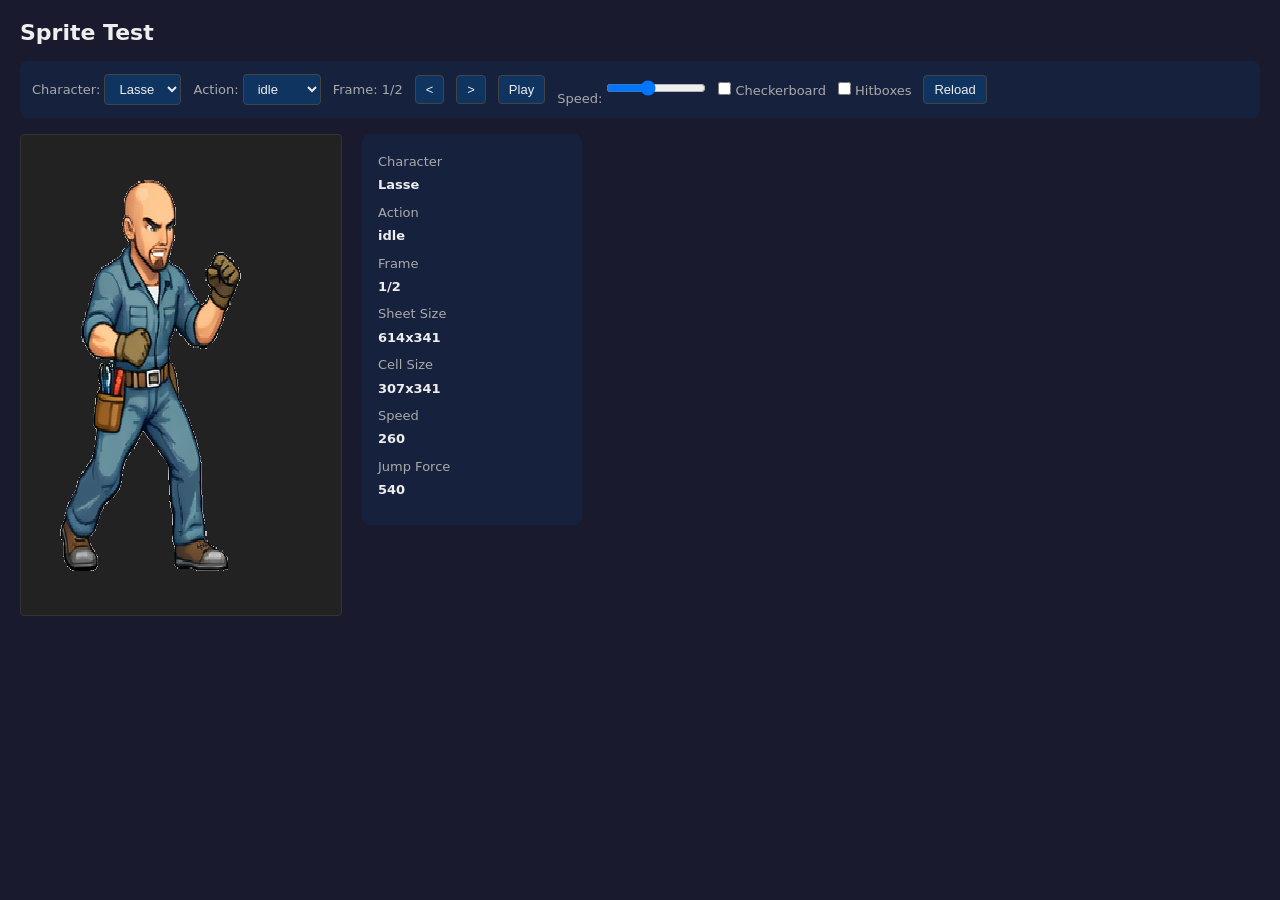
==== sprite-test.html @ 08d8a965 "Add character plugin system: JSON manifests, dynamic loader, per-action sprites Characters are now s" ====
<!doctype html>
<html lang="en">
<head>
  <meta charset="UTF-8" />
  <meta name="viewport" content="width=device-width, initial-scale=1.0" />
  <title>Sprite Test - Xenocs Fighter</title>
  <link rel="stylesheet" href="sprite-test.css" />
</head>
<body>
  <h1>Sprite Test</h1>
  <div class="controls">
    <label>Character: <select id="char-select"></select></label>
    <label>Action: <select id="action-select"></select></label>
    <label>Frame: <span id="frame-label">0/0</span></label>
    <button id="prev-btn">&lt;</button>
    <button id="next-btn">&gt;</button>
    <button id="play-btn">Play</button>
    <label>Speed: <input type="range" id="speed-slider" min="1" max="20" value="8" /></label>
    <label><input type="checkbox" id="bg-toggle" /> Checkerboard</label>
    <label><input type="checkbox" id="hitbox-toggle" /> Hitboxes</label>
    <button id="reload-btn">Reload</button>
  </div>
  <div class="preview-area">
    <canvas id="sprite-canvas" width="320" height="480"></canvas>
    <div class="info-panel">
      <dl>
        <dt>Character</dt><dd id="info-char">-</dd>
        <dt>Action</dt><dd id="info-action">-</dd>
        <dt>Frame</dt><dd id="info-frame">-</dd>
        <dt>Sheet Size</dt><dd id="info-sheet">-</dd>
        <dt>Cell Size</dt><dd id="info-cell">-</dd>
        <dt>Speed</dt><dd id="info-speed">-</dd>
        <dt>Jump Force</dt><dd id="info-jump">-</dd>
      </dl>
      <div class="hitbox-info" id="hitbox-info"></div>
    </div>
  </div>
  <script src="character-loader.js"></script>
  <script>
    let CHARS = new Map();
    let currentChar = null;
    let currentAction = 'idle';
    let currentFrame = 0;
    let playing = false;
    let animTimer = 0;
    let lastTime = 0;

    const charSel = document.getElementById('char-select');
    const actionSel = document.getElementById('action-select');
    const frameLabel = document.getElementById('frame-label');
    const prevBtn = document.getElementById('prev-btn');
    const nextBtn = document.getElementById('next-btn');
    const playBtn = document.getElementById('play-btn');
    const speedSlider = document.getElementById('speed-slider');
    const bgToggle = document.getElementById('bg-toggle');
    const hitboxToggle = document.getElementById('hitbox-toggle');
    const reloadBtn = document.getElementById('reload-btn');
    const canvas = document.getElementById('sprite-canvas');
    const ctx = canvas.getContext('2d');

    async function load() {
      CHARS = await CharacterLoader.loadAll();
      charSel.innerHTML = '';
      for (const [id, data] of CHARS) {
        const opt = document.createElement('option');
        opt.value = id;
        opt.textContent = data.name;
        charSel.appendChild(opt);
      }
      selectChar(charSel.value);
    }

    function selectChar(id) {
      currentChar = CHARS.get(id);
      currentFrame = 0;
      actionSel.innerHTML = '';
      const actions = currentChar.actions || {};
      for (const name of Object.keys(actions)) {
        const opt = document.createElement('option');
        opt.value = name;
        opt.textContent = name;
        actionSel.appendChild(opt);
      }
      currentAction = actionSel.value || 'idle';
      updateInfo();
      drawFrame();
    }

    function getFrameCount() {
      if (!currentChar || !currentChar.actions) return 0;
      const a = currentChar.actions[currentAction];
      return a ? a.cols * a.rows : 0;
    }

    function drawFrame() {
      ctx.clearRect(0, 0, canvas.width, canvas.height);
      if (!currentChar || !currentChar.actions) return;

      const actionInfo = currentChar.actions[currentAction];
      if (!actionInfo) return;
      const img = currentChar.actionImages[currentAction];
      if (!img || !img.complete) return;

      const cellW = img.width / actionInfo.cols;
      const cellH = img.height / actionInfo.rows;
      const sx = currentFrame * cellW;

      ctx.imageSmoothingEnabled = false;
      ctx.drawImage(img, sx, 0, cellW, cellH, 0, 0, canvas.width, canvas.height);

      if (hitboxToggle.checked) {
        const stats = currentChar.stats;
        const scaleX = canvas.width / 160;
        const scaleY = canvas.height / 240;

        // Body hitbox
        ctx.strokeStyle = '#2ecc71';
        ctx.lineWidth = 2;
        ctx.strokeRect(0, 0, canvas.width, canvas.height);

        // Attack hitbox
        if (currentAction === 'punch' || currentAction === 'kick') {
          const range = currentAction === 'punch' ? stats.punchRange : stats.kickRange;
          ctx.strokeStyle = '#e74c3c';
          ctx.lineWidth = 2;
          const hx = (160 - 8) * scaleX;
          const hy = 20 * scaleY;
          const hw = range * scaleX;
          const hh = (240 - 28) * scaleY;
          ctx.strokeRect(hx, hy, hw, hh);

          document.getElementById('hitbox-info').textContent =
            `${currentAction} range: ${range}px, damage: ${currentAction === 'punch' ? stats.punchDamage : stats.kickDamage}`;
        } else {
          document.getElementById('hitbox-info').textContent = '';
        }
      } else {
        document.getElementById('hitbox-info').textContent = '';
      }

      frameLabel.textContent = `${currentFrame + 1}/${getFrameCount()}`;
    }

    function updateInfo() {
      if (!currentChar) return;
      document.getElementById('info-char').textContent = currentChar.name;
      document.getElementById('info-action').textContent = currentAction;
      document.getElementById('info-frame').textContent = `${currentFrame + 1}/${getFrameCount()}`;
      const actionInfo = currentChar.actions?.[currentAction];
      if (actionInfo) {
        const img = currentChar.actionImages[currentAction];
        document.getElementById('info-sheet').textContent = img ? `${img.width}x${img.height}` : '-';
        document.getElementById('info-cell').textContent = img ? `${img.width / actionInfo.cols}x${img.height / actionInfo.rows}` : '-';
      }
      document.getElementById('info-speed').textContent = currentChar.stats.speed;
      document.getElementById('info-jump').textContent = currentChar.stats.jumpForce;
    }

    function animate(now) {
      if (!playing) return;
      if (!lastTime) lastTime = now;
      const dt = now - lastTime;
      const fps = parseInt(speedSlider.value);
      animTimer += dt;
      if (animTimer >= 1000 / fps) {
        animTimer = 0;
        currentFrame = (currentFrame + 1) % getFrameCount();
        updateInfo();
        drawFrame();
      }
      lastTime = now;
      requestAnimationFrame(animate);
    }

    charSel.addEventListener('change', () => selectChar(charSel.value));
    actionSel.addEventListener('change', () => {
      currentAction = actionSel.value;
      currentFrame = 0;
      updateInfo();
      drawFrame();
    });
    prevBtn.addEventListener('click', () => {
      const count = getFrameCount();
      currentFrame = (currentFrame - 1 + count) % count;
      updateInfo();
      drawFrame();
    });
    nextBtn.addEventListener('click', () => {
      currentFrame = (currentFrame + 1) % getFrameCount();
      updateInfo();
      drawFrame();
    });
    playBtn.addEventListener('click', () => {
      playing = !playing;
      playBtn.textContent = playing ? 'Pause' : 'Play';
      if (playing) { lastTime = 0; requestAnimationFrame(animate); }
    });
    bgToggle.addEventListener('change', () => {
      canvas.classList.toggle('checkerboard', bgToggle.checked);
    });
    hitboxToggle.addEventListener('change', drawFrame);
    reloadBtn.addEventListener('click', load);

    load();
  </script>
</body>
</html>
---- sprite-test.css ----
* { margin: 0; padding: 0; box-sizing: border-box; }
body { font-family: Inter, system-ui, sans-serif; background: #1a1a2e; color: #eee; padding: 20px; }
h1 { margin-bottom: 16px; font-size: 22px; }

.controls {
  display: flex; gap: 12px; align-items: center; flex-wrap: wrap;
  margin-bottom: 16px; padding: 12px; background: #16213e; border-radius: 8px;
}
.controls label { font-size: 13px; color: #aaa; }
.controls select, .controls button, .controls input {
  padding: 6px 10px; border-radius: 4px; border: 1px solid #444;
  background: #0f3460; color: #eee; font-size: 13px;
}
.controls button { cursor: pointer; }
.controls button:hover { background: #1a5276; }
.controls input[type="range"] { width: 100px; }

.preview-area {
  display: flex; gap: 20px; align-items: flex-start;
}

canvas#sprite-canvas {
  border: 1px solid #333; border-radius: 4px; background: #222;
  image-rendering: pixelated;
}
canvas#sprite-canvas.checkerboard {
  background-image:
    linear-gradient(45deg, #333 25%, transparent 25%),
    linear-gradient(-45deg, #333 25%, transparent 25%),
    linear-gradient(45deg, transparent 75%, #333 75%),
    linear-gradient(-45deg, transparent 75%, #333 75%);
  background-size: 20px 20px;
  background-position: 0 0, 0 10px, 10px -10px, -10px 0;
}

.info-panel {
  background: #16213e; border-radius: 8px; padding: 16px; min-width: 220px;
  font-size: 13px; line-height: 1.8;
}
.info-panel dt { color: #aaa; }
.info-panel dd { color: #eee; font-weight: bold; margin-bottom: 4px; }

.hitbox-info { color: #e74c3c; font-style: italic; margin-top: 8px; }
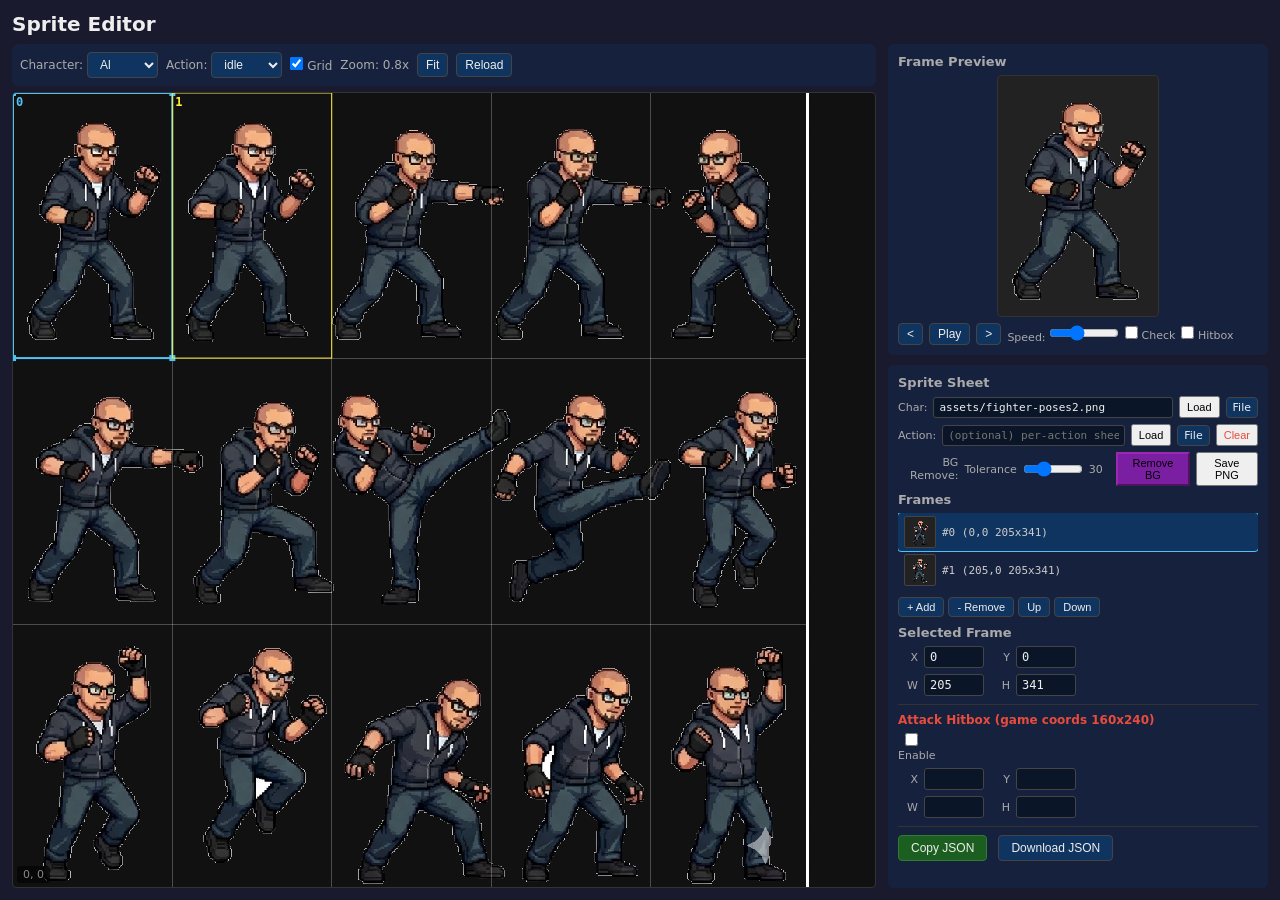
==== commit 482e77a6: "Switch to mega-sheet source rects and add visual sprite editor Replace per-action strip PNGs with pe" ====
--- a/sprite-test.html
+++ b/sprite-test.html
@@ -3,61 +3,194 @@
 <head>
   <meta charset="UTF-8" />
   <meta name="viewport" content="width=device-width, initial-scale=1.0" />
-  <title>Sprite Test - Xenocs Fighter</title>
+  <title>Sprite Editor - Xenocs Fighter</title>
   <link rel="stylesheet" href="sprite-test.css" />
 </head>
 <body>
-  <h1>Sprite Test</h1>
-  <div class="controls">
-    <label>Character: <select id="char-select"></select></label>
-    <label>Action: <select id="action-select"></select></label>
-    <label>Frame: <span id="frame-label">0/0</span></label>
-    <button id="prev-btn">&lt;</button>
-    <button id="next-btn">&gt;</button>
-    <button id="play-btn">Play</button>
-    <label>Speed: <input type="range" id="speed-slider" min="1" max="20" value="8" /></label>
-    <label><input type="checkbox" id="bg-toggle" /> Checkerboard</label>
-    <label><input type="checkbox" id="hitbox-toggle" /> Hitboxes</label>
-    <button id="reload-btn">Reload</button>
-  </div>
-  <div class="preview-area">
-    <canvas id="sprite-canvas" width="320" height="480"></canvas>
-    <div class="info-panel">
-      <dl>
-        <dt>Character</dt><dd id="info-char">-</dd>
-        <dt>Action</dt><dd id="info-action">-</dd>
-        <dt>Frame</dt><dd id="info-frame">-</dd>
-        <dt>Sheet Size</dt><dd id="info-sheet">-</dd>
-        <dt>Cell Size</dt><dd id="info-cell">-</dd>
-        <dt>Speed</dt><dd id="info-speed">-</dd>
-        <dt>Jump Force</dt><dd id="info-jump">-</dd>
-      </dl>
-      <div class="hitbox-info" id="hitbox-info"></div>
+  <h1>Sprite Editor</h1>
+  <div class="editor-layout">
+    <!-- Left: Mega-sheet canvas -->
+    <div class="sheet-panel">
+      <div class="sheet-toolbar">
+        <label>Character: <select id="char-select"></select></label>
+        <label>Action: <select id="action-select"></select></label>
+        <label><input type="checkbox" id="grid-toggle" checked /> Grid</label>
+        <label>Zoom: <span id="zoom-label">1x</span></label>
+        <button id="zoom-fit-btn">Fit</button>
+        <button id="reload-btn">Reload</button>
+      </div>
+      <div class="sheet-canvas-wrap" id="sheet-wrap">
+        <canvas id="sheet-canvas"></canvas>
+        <div class="coord-readout" id="coord-readout">0, 0</div>
+      </div>
+    </div>
+
+    <!-- Right panel -->
+    <div class="right-panel">
+      <!-- Preview -->
+      <div class="preview-section">
+        <h3>Frame Preview</h3>
+        <canvas id="sprite-canvas" width="160" height="240"></canvas>
+        <div class="preview-controls">
+          <button id="prev-btn">&lt;</button>
+          <button id="play-btn">Play</button>
+          <button id="next-btn">&gt;</button>
+          <label>Speed: <input type="range" id="speed-slider" min="1" max="20" value="8" /></label>
+          <label><input type="checkbox" id="bg-toggle" /> Check</label>
+          <label><input type="checkbox" id="hitbox-toggle" /> Hitbox</label>
+        </div>
+      </div>
+
+      <!-- Editor controls -->
+      <div class="editor-section">
+        <h3>Sprite Sheet</h3>
+        <div class="field-row">
+          <label style="width:auto">Char:</label>
+          <input type="text" id="char-sheet-path" placeholder="e.g. assets/fighter-poses.png" style="flex:1;padding:3px 5px;border-radius:3px;border:1px solid #444;background:#0a1628;color:#eee;font-size:11px;font-family:monospace" />
+          <button id="char-sheet-load-btn" style="font-size:11px;padding:3px 6px">Load</button>
+          <label style="width:auto;cursor:pointer;font-size:11px;padding:3px 6px;border-radius:4px;border:1px solid #444;background:#0f3460;color:#eee">File<input type="file" id="char-sheet-file" accept="image/*" style="display:none" /></label>
+        </div>
+        <div class="field-row">
+          <label style="width:auto">Action:</label>
+          <input type="text" id="action-sheet-path" placeholder="(optional) per-action sheet" style="flex:1;padding:3px 5px;border-radius:3px;border:1px solid #444;background:#0a1628;color:#eee;font-size:11px;font-family:monospace" />
+          <button id="action-sheet-load-btn" style="font-size:11px;padding:3px 6px">Load</button>
+          <label style="width:auto;cursor:pointer;font-size:11px;padding:3px 6px;border-radius:4px;border:1px solid #444;background:#0f3460;color:#eee">File<input type="file" id="action-sheet-file" accept="image/*" style="display:none" /></label>
+          <button id="action-sheet-clear-btn" style="font-size:11px;padding:3px 6px;color:#e74c3c">Clear</button>
+        </div>
+        <div class="field-row" style="margin-top:4px">
+          <label style="width:auto">BG Remove:</label>
+          <label style="width:auto;font-size:11px;color:#aaa">Tolerance</label>
+          <input type="range" id="bg-tolerance" min="0" max="100" value="30" style="width:60px" />
+          <span id="bg-tolerance-label" style="font-size:11px;color:#aaa;width:24px">30</span>
+          <button id="remove-bg-btn" style="font-size:11px;padding:3px 8px;background:#7b1fa2;border-color:#9c27b0">Remove BG</button>
+          <button id="download-sheet-btn" style="font-size:11px;padding:3px 6px">Save PNG</button>
+        </div>
+
+        <h3>Frames</h3>
+        <div class="frame-list" id="frame-list"></div>
+        <div class="frame-actions">
+          <button id="add-frame-btn">+ Add</button>
+          <button id="remove-frame-btn">- Remove</button>
+          <button id="move-up-btn">Up</button>
+          <button id="move-down-btn">Down</button>
+        </div>
+
+        <h3>Selected Frame</h3>
+        <div class="field-row">
+          <label>X</label><input type="number" id="frame-x" step="1" />
+          <label>Y</label><input type="number" id="frame-y" step="1" />
+        </div>
+        <div class="field-row">
+          <label>W</label><input type="number" id="frame-w" step="1" min="1" />
+          <label>H</label><input type="number" id="frame-h" step="1" min="1" />
+        </div>
+
+        <div class="hitbox-section">
+          <h4>Attack Hitbox (game coords 160x240)</h4>
+          <div class="field-row">
+            <label><input type="checkbox" id="hitbox-enable" /> Enable</label>
+          </div>
+          <div class="field-row">
+            <label>X</label><input type="number" id="hb-x" step="1" />
+            <label>Y</label><input type="number" id="hb-y" step="1" />
+          </div>
+          <div class="field-row">
+            <label>W</label><input type="number" id="hb-w" step="1" min="1" />
+            <label>H</label><input type="number" id="hb-h" step="1" min="1" />
+          </div>
+        </div>
+
+        <div class="export-section">
+          <button id="copy-json-btn" class="primary">Copy JSON</button>
+          <button id="download-json-btn">Download JSON</button>
+          <span class="unsaved-indicator" id="unsaved-indicator" style="display:none">* unsaved changes</span>
+        </div>
+      </div>
     </div>
   </div>
+
   <script src="character-loader.js"></script>
   <script>
+    // --- State ---
     let CHARS = new Map();
+    let currentCharId = null;
     let currentChar = null;
     let currentAction = 'idle';
-    let currentFrame = 0;
+    let selectedFrameIdx = 0;
     let playing = false;
     let animTimer = 0;
     let lastTime = 0;
-
+    let dirty = false;
+
+    // Sheet pan/zoom
+    let zoom = 1;
+    let panX = 0, panY = 0;
+    let isPanning = false;
+    let panStartX, panStartY, panStartPanX, panStartPanY;
+
+    // Frame dragging on sheet
+    let isDraggingFrame = false;
+    let dragMode = null; // 'move', 'nw', 'ne', 'sw', 'se', 'n', 's', 'e', 'w'
+    let dragStartX, dragStartY;
+    let dragOrigRect = null;
+
+    // --- DOM refs ---
     const charSel = document.getElementById('char-select');
     const actionSel = document.getElementById('action-select');
-    const frameLabel = document.getElementById('frame-label');
+    const gridToggle = document.getElementById('grid-toggle');
+    const zoomLabel = document.getElementById('zoom-label');
+    const zoomFitBtn = document.getElementById('zoom-fit-btn');
+    const reloadBtn = document.getElementById('reload-btn');
+    const sheetWrap = document.getElementById('sheet-wrap');
+    const sheetCanvas = document.getElementById('sheet-canvas');
+    const sheetCtx = sheetCanvas.getContext('2d');
+    const coordReadout = document.getElementById('coord-readout');
+
+    const previewCanvas = document.getElementById('sprite-canvas');
+    const previewCtx = previewCanvas.getContext('2d');
     const prevBtn = document.getElementById('prev-btn');
+    const playBtn = document.getElementById('play-btn');
     const nextBtn = document.getElementById('next-btn');
-    const playBtn = document.getElementById('play-btn');
     const speedSlider = document.getElementById('speed-slider');
     const bgToggle = document.getElementById('bg-toggle');
     const hitboxToggle = document.getElementById('hitbox-toggle');
-    const reloadBtn = document.getElementById('reload-btn');
-    const canvas = document.getElementById('sprite-canvas');
-    const ctx = canvas.getContext('2d');
-
+
+    const frameListEl = document.getElementById('frame-list');
+    const addFrameBtn = document.getElementById('add-frame-btn');
+    const removeFrameBtn = document.getElementById('remove-frame-btn');
+    const moveUpBtn = document.getElementById('move-up-btn');
+    const moveDownBtn = document.getElementById('move-down-btn');
+
+    const frameXIn = document.getElementById('frame-x');
+    const frameYIn = document.getElementById('frame-y');
+    const frameWIn = document.getElementById('frame-w');
+    const frameHIn = document.getElementById('frame-h');
+
+    const hitboxEnable = document.getElementById('hitbox-enable');
+    const hbXIn = document.getElementById('hb-x');
+    const hbYIn = document.getElementById('hb-y');
+    const hbWIn = document.getElementById('hb-w');
+    const hbHIn = document.getElementById('hb-h');
+
+    const charSheetPath = document.getElementById('char-sheet-path');
+    const charSheetLoadBtn = document.getElementById('char-sheet-load-btn');
+    const charSheetFile = document.getElementById('char-sheet-file');
+    const actionSheetPath = document.getElementById('action-sheet-path');
+    const actionSheetLoadBtn = document.getElementById('action-sheet-load-btn');
+    const actionSheetFile = document.getElementById('action-sheet-file');
+    const actionSheetClearBtn = document.getElementById('action-sheet-clear-btn');
+
+    const copyJsonBtn = document.getElementById('copy-json-btn');
+    const downloadJsonBtn = document.getElementById('download-json-btn');
+    const unsavedEl = document.getElementById('unsaved-indicator');
+
+    // --- FRAME_MAP for legacy auto-init ---
+    const FRAME_MAP = {
+      idle: [0, 1], block: [2], punch: [3, 4, 5], kick: [6, 7, 8, 9],
+      taunt: [10], jump: [11], hit: [12], duck: [13], win: [14],
+    };
+
+    // --- Load ---
     async function load() {
       CHARS = await CharacterLoader.loadAll();
       charSel.innerHTML = '';
@@ -67,93 +200,394 @@
         opt.textContent = data.name;
         charSel.appendChild(opt);
       }
+      if (currentCharId && CHARS.has(currentCharId)) {
+        charSel.value = currentCharId;
+      }
       selectChar(charSel.value);
     }
 
     function selectChar(id) {
+      currentCharId = id;
       currentChar = CHARS.get(id);
-      currentFrame = 0;
+      if (!currentChar) return;
+
+      // Auto-init: convert legacy cols/rows to frames if needed
+      autoInitFrames();
+
       actionSel.innerHTML = '';
-      const actions = currentChar.actions || {};
-      for (const name of Object.keys(actions)) {
+      for (const name of Object.keys(currentChar.actions)) {
         const opt = document.createElement('option');
         opt.value = name;
         opt.textContent = name;
         actionSel.appendChild(opt);
       }
-      currentAction = actionSel.value || 'idle';
-      updateInfo();
-      drawFrame();
-    }
-
-    function getFrameCount() {
-      if (!currentChar || !currentChar.actions) return 0;
-      const a = currentChar.actions[currentAction];
-      return a ? a.cols * a.rows : 0;
-    }
-
-    function drawFrame() {
-      ctx.clearRect(0, 0, canvas.width, canvas.height);
-      if (!currentChar || !currentChar.actions) return;
-
+      if (currentChar.actions[currentAction]) {
+        actionSel.value = currentAction;
+      } else {
+        currentAction = actionSel.value || 'idle';
+      }
+      selectedFrameIdx = 0;
+      zoomFit();
+      refreshAll();
+    }
+
+    function autoInitFrames() {
+      if (!currentChar.spriteSheetImg) return;
+      const img = currentChar.spriteSheetImg;
+      const cols = 5, rows = 3;
+      const cellW = img.width / cols;
+      const cellH = img.height / rows;
+
+      for (const [action, info] of Object.entries(currentChar.actions)) {
+        if (info.frames) continue; // already new format
+        // Convert from legacy
+        const indices = FRAME_MAP[action];
+        if (!indices) continue;
+        info.frames = indices.map(idx => ({
+          x: Math.round((idx % cols) * cellW),
+          y: Math.round(Math.floor(idx / cols) * cellH),
+          w: Math.round(cellW),
+          h: Math.round(cellH),
+        }));
+      }
+    }
+
+    // --- Helpers ---
+    function getFrames() {
+      if (!currentChar || !currentChar.actions[currentAction]) return [];
+      return currentChar.actions[currentAction].frames || [];
+    }
+
+    function getSelectedFrame() {
+      const frames = getFrames();
+      return frames[selectedFrameIdx] || null;
+    }
+
+    function markDirty() {
+      dirty = true;
+      unsavedEl.style.display = '';
+    }
+
+    function getSpriteSheet() {
+      if (!currentChar) return null;
       const actionInfo = currentChar.actions[currentAction];
-      if (!actionInfo) return;
-      const img = currentChar.actionImages[currentAction];
+      // Per-action spriteSheet takes priority
+      if (actionInfo && actionInfo.spriteSheet && currentChar.actionImages[currentAction]) {
+        return currentChar.actionImages[currentAction];
+      }
+      return currentChar.spriteSheetImg || null;
+    }
+
+    // --- Sheet Canvas ---
+    function zoomFit() {
+      const img = getSpriteSheet();
+      if (!img) return;
+      const rect = sheetWrap.getBoundingClientRect();
+      zoom = Math.min(rect.width / img.width, rect.height / img.height, 2);
+      panX = 0;
+      panY = 0;
+      updateSheetCanvasSize();
+    }
+
+    function updateSheetCanvasSize() {
+      const img = getSpriteSheet();
+      if (!img) return;
+      sheetCanvas.width = Math.ceil(img.width * zoom);
+      sheetCanvas.height = Math.ceil(img.height * zoom);
+      sheetCanvas.style.left = panX + 'px';
+      sheetCanvas.style.top = panY + 'px';
+      zoomLabel.textContent = zoom.toFixed(1) + 'x';
+      drawSheet();
+    }
+
+    function drawSheet() {
+      const img = getSpriteSheet();
       if (!img || !img.complete) return;
-
-      const cellW = img.width / actionInfo.cols;
-      const cellH = img.height / actionInfo.rows;
-      const sx = currentFrame * cellW;
-
-      ctx.imageSmoothingEnabled = false;
-      ctx.drawImage(img, sx, 0, cellW, cellH, 0, 0, canvas.width, canvas.height);
-
-      if (hitboxToggle.checked) {
-        const stats = currentChar.stats;
-        const scaleX = canvas.width / 160;
-        const scaleY = canvas.height / 240;
-
-        // Body hitbox
-        ctx.strokeStyle = '#2ecc71';
-        ctx.lineWidth = 2;
-        ctx.strokeRect(0, 0, canvas.width, canvas.height);
-
-        // Attack hitbox
-        if (currentAction === 'punch' || currentAction === 'kick') {
-          const range = currentAction === 'punch' ? stats.punchRange : stats.kickRange;
-          ctx.strokeStyle = '#e74c3c';
-          ctx.lineWidth = 2;
-          const hx = (160 - 8) * scaleX;
-          const hy = 20 * scaleY;
-          const hw = range * scaleX;
-          const hh = (240 - 28) * scaleY;
-          ctx.strokeRect(hx, hy, hw, hh);
-
-          document.getElementById('hitbox-info').textContent =
-            `${currentAction} range: ${range}px, damage: ${currentAction === 'punch' ? stats.punchDamage : stats.kickDamage}`;
-        } else {
-          document.getElementById('hitbox-info').textContent = '';
+      const w = sheetCanvas.width, h = sheetCanvas.height;
+      sheetCtx.clearRect(0, 0, w, h);
+      sheetCtx.imageSmoothingEnabled = false;
+      sheetCtx.drawImage(img, 0, 0, w, h);
+
+      // Grid overlay (only for character-level mega-sheet, not per-action sheets)
+      const actionInfo = currentChar ? currentChar.actions[currentAction] : null;
+      const isPerActionSheet = actionInfo && actionInfo.spriteSheet;
+      if (gridToggle.checked && !isPerActionSheet) {
+        const cols = 5, rows = 3;
+        sheetCtx.strokeStyle = 'rgba(255,255,255,0.25)';
+        sheetCtx.lineWidth = 1;
+        for (let c = 1; c < cols; c++) {
+          const x = Math.round(c * (img.width / cols) * zoom);
+          sheetCtx.beginPath();
+          sheetCtx.moveTo(x + 0.5, 0);
+          sheetCtx.lineTo(x + 0.5, h);
+          sheetCtx.stroke();
         }
-      } else {
-        document.getElementById('hitbox-info').textContent = '';
-      }
-
-      frameLabel.textContent = `${currentFrame + 1}/${getFrameCount()}`;
-    }
-
-    function updateInfo() {
-      if (!currentChar) return;
-      document.getElementById('info-char').textContent = currentChar.name;
-      document.getElementById('info-action').textContent = currentAction;
-      document.getElementById('info-frame').textContent = `${currentFrame + 1}/${getFrameCount()}`;
-      const actionInfo = currentChar.actions?.[currentAction];
-      if (actionInfo) {
-        const img = currentChar.actionImages[currentAction];
-        document.getElementById('info-sheet').textContent = img ? `${img.width}x${img.height}` : '-';
-        document.getElementById('info-cell').textContent = img ? `${img.width / actionInfo.cols}x${img.height / actionInfo.rows}` : '-';
-      }
-      document.getElementById('info-speed').textContent = currentChar.stats.speed;
-      document.getElementById('info-jump').textContent = currentChar.stats.jumpForce;
+        for (let r = 1; r < rows; r++) {
+          const y = Math.round(r * (img.height / rows) * zoom);
+          sheetCtx.beginPath();
+          sheetCtx.moveTo(0, y + 0.5);
+          sheetCtx.lineTo(w, y + 0.5);
+          sheetCtx.stroke();
+        }
+      }
+
+      // Draw all frame rects for current action
+      const frames = getFrames();
+      frames.forEach((frame, i) => {
+        const rx = frame.x * zoom;
+        const ry = frame.y * zoom;
+        const rw = frame.w * zoom;
+        const rh = frame.h * zoom;
+        const isSelected = (i === selectedFrameIdx);
+
+        sheetCtx.strokeStyle = isSelected ? '#4fc3f7' : '#ffeb3b';
+        sheetCtx.lineWidth = isSelected ? 2 : 1;
+        sheetCtx.strokeRect(rx, ry, rw, rh);
+
+        // Frame number label
+        sheetCtx.fillStyle = isSelected ? '#4fc3f7' : '#ffeb3b';
+        sheetCtx.font = 'bold 12px monospace';
+        sheetCtx.fillText(i.toString(), rx + 3, ry + 13);
+
+        // Resize handles for selected frame
+        if (isSelected) {
+          const hs = 6;
+          sheetCtx.fillStyle = '#4fc3f7';
+          // corners
+          sheetCtx.fillRect(rx - hs/2, ry - hs/2, hs, hs);
+          sheetCtx.fillRect(rx + rw - hs/2, ry - hs/2, hs, hs);
+          sheetCtx.fillRect(rx - hs/2, ry + rh - hs/2, hs, hs);
+          sheetCtx.fillRect(rx + rw - hs/2, ry + rh - hs/2, hs, hs);
+        }
+      });
+    }
+
+    // --- Sheet mouse interaction ---
+    function sheetMousePos(e) {
+      const rect = sheetWrap.getBoundingClientRect();
+      return {
+        cx: e.clientX - rect.left,
+        cy: e.clientY - rect.top,
+        // position on image
+        ix: (e.clientX - rect.left - panX) / zoom,
+        iy: (e.clientY - rect.top - panY) / zoom,
+      };
+    }
+
+    function hitTestHandles(ix, iy) {
+      const frame = getSelectedFrame();
+      if (!frame) return null;
+      const tol = 8 / zoom; // tolerance in image pixels
+      const cx = frame.x, cy = frame.y, cw = frame.w, ch = frame.h;
+      const r = cx + cw, b = cy + ch;
+
+      // Corners
+      if (Math.abs(ix - cx) < tol && Math.abs(iy - cy) < tol) return 'nw';
+      if (Math.abs(ix - r) < tol && Math.abs(iy - cy) < tol) return 'ne';
+      if (Math.abs(ix - cx) < tol && Math.abs(iy - b) < tol) return 'sw';
+      if (Math.abs(ix - r) < tol && Math.abs(iy - b) < tol) return 'se';
+
+      // Edges
+      if (ix > cx + tol && ix < r - tol && Math.abs(iy - cy) < tol) return 'n';
+      if (ix > cx + tol && ix < r - tol && Math.abs(iy - b) < tol) return 's';
+      if (Math.abs(ix - cx) < tol && iy > cy + tol && iy < b - tol) return 'w';
+      if (Math.abs(ix - r) < tol && iy > cy + tol && iy < b - tol) return 'e';
+
+      // Inside = move
+      if (ix >= cx && ix <= r && iy >= cy && iy <= b) return 'move';
+
+      return null;
+    }
+
+    function hitTestFrames(ix, iy) {
+      const frames = getFrames();
+      // Check selected first, then others
+      for (let pass = 0; pass < 2; pass++) {
+        for (let i = frames.length - 1; i >= 0; i--) {
+          if (pass === 0 && i !== selectedFrameIdx) continue;
+          if (pass === 1 && i === selectedFrameIdx) continue;
+          const f = frames[i];
+          if (ix >= f.x && ix <= f.x + f.w && iy >= f.y && iy <= f.y + f.h) return i;
+        }
+      }
+      return -1;
+    }
+
+    sheetWrap.addEventListener('mousedown', (e) => {
+      const pos = sheetMousePos(e);
+
+      // Shift+drag = pan
+      if (e.shiftKey || e.button === 1) {
+        isPanning = true;
+        panStartX = e.clientX;
+        panStartY = e.clientY;
+        panStartPanX = panX;
+        panStartPanY = panY;
+        e.preventDefault();
+        return;
+      }
+
+      // Check handle hit on selected frame
+      const handle = hitTestHandles(pos.ix, pos.iy);
+      if (handle) {
+        isDraggingFrame = true;
+        dragMode = handle;
+        dragStartX = pos.ix;
+        dragStartY = pos.iy;
+        dragOrigRect = { ...getSelectedFrame() };
+        e.preventDefault();
+        return;
+      }
+
+      // Check if clicking another frame
+      const hitIdx = hitTestFrames(pos.ix, pos.iy);
+      if (hitIdx >= 0 && hitIdx !== selectedFrameIdx) {
+        selectedFrameIdx = hitIdx;
+        refreshAll();
+        // Start dragging the newly selected frame
+        isDraggingFrame = true;
+        dragMode = 'move';
+        dragStartX = pos.ix;
+        dragStartY = pos.iy;
+        dragOrigRect = { ...getSelectedFrame() };
+        e.preventDefault();
+        return;
+      }
+
+      if (hitIdx >= 0) {
+        isDraggingFrame = true;
+        dragMode = 'move';
+        dragStartX = pos.ix;
+        dragStartY = pos.iy;
+        dragOrigRect = { ...getSelectedFrame() };
+        e.preventDefault();
+      }
+    });
+
+    window.addEventListener('mousemove', (e) => {
+      if (isPanning) {
+        panX = panStartPanX + (e.clientX - panStartX);
+        panY = panStartPanY + (e.clientY - panStartY);
+        sheetCanvas.style.left = panX + 'px';
+        sheetCanvas.style.top = panY + 'px';
+        return;
+      }
+
+      const pos = sheetMousePos(e);
+      coordReadout.textContent = `${Math.round(pos.ix)}, ${Math.round(pos.iy)}`;
+
+      if (isDraggingFrame && dragOrigRect) {
+        const dx = pos.ix - dragStartX;
+        const dy = pos.iy - dragStartY;
+        const frame = getSelectedFrame();
+        if (!frame) return;
+
+        const o = dragOrigRect;
+        switch (dragMode) {
+          case 'move':
+            frame.x = Math.round(o.x + dx);
+            frame.y = Math.round(o.y + dy);
+            break;
+          case 'nw':
+            frame.x = Math.round(o.x + dx);
+            frame.y = Math.round(o.y + dy);
+            frame.w = Math.max(1, Math.round(o.w - dx));
+            frame.h = Math.max(1, Math.round(o.h - dy));
+            break;
+          case 'ne':
+            frame.y = Math.round(o.y + dy);
+            frame.w = Math.max(1, Math.round(o.w + dx));
+            frame.h = Math.max(1, Math.round(o.h - dy));
+            break;
+          case 'sw':
+            frame.x = Math.round(o.x + dx);
+            frame.w = Math.max(1, Math.round(o.w - dx));
+            frame.h = Math.max(1, Math.round(o.h + dy));
+            break;
+          case 'se':
+            frame.w = Math.max(1, Math.round(o.w + dx));
+            frame.h = Math.max(1, Math.round(o.h + dy));
+            break;
+          case 'n':
+            frame.y = Math.round(o.y + dy);
+            frame.h = Math.max(1, Math.round(o.h - dy));
+            break;
+          case 's':
+            frame.h = Math.max(1, Math.round(o.h + dy));
+            break;
+          case 'w':
+            frame.x = Math.round(o.x + dx);
+            frame.w = Math.max(1, Math.round(o.w - dx));
+            break;
+          case 'e':
+            frame.w = Math.max(1, Math.round(o.w + dx));
+            break;
+        }
+        markDirty();
+        syncFieldsFromFrame();
+        drawSheet();
+        drawPreview();
+        updateFrameListHighlight();
+      }
+
+      // Update cursor
+      if (!isDraggingFrame) {
+        const handle = hitTestHandles(pos.ix, pos.iy);
+        if (handle === 'move') sheetWrap.style.cursor = 'move';
+        else if (handle === 'nw' || handle === 'se') sheetWrap.style.cursor = 'nwse-resize';
+        else if (handle === 'ne' || handle === 'sw') sheetWrap.style.cursor = 'nesw-resize';
+        else if (handle === 'n' || handle === 's') sheetWrap.style.cursor = 'ns-resize';
+        else if (handle === 'e' || handle === 'w') sheetWrap.style.cursor = 'ew-resize';
+        else sheetWrap.style.cursor = 'crosshair';
+      }
+    });
+
+    window.addEventListener('mouseup', () => {
+      isPanning = false;
+      isDraggingFrame = false;
+      dragMode = null;
+      dragOrigRect = null;
+    });
+
+    sheetWrap.addEventListener('wheel', (e) => {
+      e.preventDefault();
+      const pos = sheetMousePos(e);
+      const oldZoom = zoom;
+      const factor = e.deltaY < 0 ? 1.15 : 1 / 1.15;
+      zoom = Math.max(0.1, Math.min(8, zoom * factor));
+
+      // Zoom toward cursor
+      panX = pos.cx - (pos.cx - panX) * (zoom / oldZoom);
+      panY = pos.cy - (pos.cy - panY) * (zoom / oldZoom);
+
+      updateSheetCanvasSize();
+    }, { passive: false });
+
+    // --- Preview ---
+    function drawPreview() {
+      previewCtx.clearRect(0, 0, previewCanvas.width, previewCanvas.height);
+      const img = getSpriteSheet();
+      const frame = getSelectedFrame();
+      if (!img || !img.complete || !frame) return;
+
+      previewCtx.imageSmoothingEnabled = false;
+      previewCtx.drawImage(img, frame.x, frame.y, frame.w, frame.h,
+        0, 0, previewCanvas.width, previewCanvas.height);
+
+      // Show hitbox if toggle is on OR if hitbox is enabled for this action
+      const actionInfo = currentChar.actions[currentAction];
+      const hb = actionInfo ? actionInfo.hitbox : null;
+      if (hb && (hitboxToggle.checked || hitboxEnable.checked)) {
+        const scaleX = previewCanvas.width / 160;
+        const scaleY = previewCanvas.height / 240;
+        previewCtx.strokeStyle = '#e74c3c';
+        previewCtx.lineWidth = 2;
+        previewCtx.strokeRect(hb.x * scaleX, hb.y * scaleY, hb.w * scaleX, hb.h * scaleY);
+        // Label
+        previewCtx.fillStyle = '#e74c3c';
+        previewCtx.font = '10px monospace';
+        previewCtx.fillText(`${hb.x},${hb.y} ${hb.w}x${hb.h}`, hb.x * scaleX + 2, hb.y * scaleY - 3);
+      }
     }
 
     function animate(now) {
@@ -164,31 +598,422 @@
       animTimer += dt;
       if (animTimer >= 1000 / fps) {
         animTimer = 0;
-        currentFrame = (currentFrame + 1) % getFrameCount();
-        updateInfo();
-        drawFrame();
+        const frames = getFrames();
+        if (frames.length > 0) {
+          selectedFrameIdx = (selectedFrameIdx + 1) % frames.length;
+          refreshAll();
+        }
       }
       lastTime = now;
       requestAnimationFrame(animate);
     }
 
-    charSel.addEventListener('change', () => selectChar(charSel.value));
+    // --- Frame list ---
+    function buildFrameList() {
+      frameListEl.innerHTML = '';
+      const frames = getFrames();
+      const img = getSpriteSheet();
+
+      frames.forEach((frame, i) => {
+        const item = document.createElement('div');
+        item.className = 'frame-list-item' + (i === selectedFrameIdx ? ' selected' : '');
+
+        // Thumbnail
+        const thumb = document.createElement('canvas');
+        thumb.width = 32;
+        thumb.height = 32;
+        if (img && img.complete) {
+          const tc = thumb.getContext('2d');
+          tc.imageSmoothingEnabled = false;
+          const scale = Math.min(32 / frame.w, 32 / frame.h);
+          const dw = frame.w * scale, dh = frame.h * scale;
+          tc.drawImage(img, frame.x, frame.y, frame.w, frame.h,
+            (32 - dw) / 2, (32 - dh) / 2, dw, dh);
+        }
+        item.appendChild(thumb);
+
+        const coords = document.createElement('span');
+        coords.className = 'frame-coords';
+        coords.textContent = `#${i} (${frame.x},${frame.y} ${frame.w}x${frame.h})`;
+        item.appendChild(coords);
+
+        item.addEventListener('click', () => {
+          selectedFrameIdx = i;
+          refreshAll();
+        });
+        frameListEl.appendChild(item);
+      });
+    }
+
+    function updateFrameListHighlight() {
+      const items = frameListEl.querySelectorAll('.frame-list-item');
+      items.forEach((item, i) => {
+        item.classList.toggle('selected', i === selectedFrameIdx);
+        // Update coords text
+        const frames = getFrames();
+        if (frames[i]) {
+          const f = frames[i];
+          item.querySelector('.frame-coords').textContent = `#${i} (${f.x},${f.y} ${f.w}x${f.h})`;
+        }
+      });
+    }
+
+    // --- Field sync ---
+    function syncFieldsFromFrame() {
+      const frame = getSelectedFrame();
+      if (frame) {
+        frameXIn.value = frame.x;
+        frameYIn.value = frame.y;
+        frameWIn.value = frame.w;
+        frameHIn.value = frame.h;
+      }
+      // Hitbox
+      const actionInfo = currentChar ? currentChar.actions[currentAction] : null;
+      if (actionInfo && actionInfo.hitbox) {
+        hitboxEnable.checked = true;
+        hbXIn.value = actionInfo.hitbox.x;
+        hbYIn.value = actionInfo.hitbox.y;
+        hbWIn.value = actionInfo.hitbox.w;
+        hbHIn.value = actionInfo.hitbox.h;
+        hbXIn.disabled = hbYIn.disabled = hbWIn.disabled = hbHIn.disabled = false;
+      } else {
+        hitboxEnable.checked = false;
+        hbXIn.value = hbYIn.value = hbWIn.value = hbHIn.value = '';
+        hbXIn.disabled = hbYIn.disabled = hbWIn.disabled = hbHIn.disabled = true;
+      }
+    }
+
+    function syncFrameFromFields() {
+      const frame = getSelectedFrame();
+      if (!frame) return;
+      frame.x = parseInt(frameXIn.value) || 0;
+      frame.y = parseInt(frameYIn.value) || 0;
+      frame.w = Math.max(1, parseInt(frameWIn.value) || 1);
+      frame.h = Math.max(1, parseInt(frameHIn.value) || 1);
+      markDirty();
+      drawSheet();
+      drawPreview();
+      updateFrameListHighlight();
+    }
+
+    function syncHitboxFromFields() {
+      const actionInfo = currentChar ? currentChar.actions[currentAction] : null;
+      if (!actionInfo) return;
+      if (hitboxEnable.checked) {
+        // If fields are empty (just enabled), set sensible defaults
+        if (!hbXIn.value && !hbYIn.value && !hbWIn.value && !hbHIn.value) {
+          hbXIn.value = 100;
+          hbYIn.value = 20;
+          hbWIn.value = 60;
+          hbHIn.value = 200;
+        }
+        actionInfo.hitbox = {
+          x: parseInt(hbXIn.value) || 0,
+          y: parseInt(hbYIn.value) || 0,
+          w: Math.max(1, parseInt(hbWIn.value) || 1),
+          h: Math.max(1, parseInt(hbHIn.value) || 1),
+        };
+        hbXIn.disabled = hbYIn.disabled = hbWIn.disabled = hbHIn.disabled = false;
+      } else {
+        delete actionInfo.hitbox;
+        hbXIn.value = hbYIn.value = hbWIn.value = hbHIn.value = '';
+        hbXIn.disabled = hbYIn.disabled = hbWIn.disabled = hbHIn.disabled = true;
+      }
+      markDirty();
+      drawPreview();
+    }
+
+    // --- Sprite sheet path sync ---
+    function syncSheetFields() {
+      charSheetPath.value = (currentChar && currentChar.spriteSheet) || '';
+      const actionInfo = currentChar ? currentChar.actions[currentAction] : null;
+      actionSheetPath.value = (actionInfo && actionInfo.spriteSheet) || '';
+    }
+
+    function loadImageFromUrl(url) {
+      return new Promise((resolve, reject) => {
+        const img = new Image();
+        img.onload = () => resolve(img);
+        img.onerror = () => reject(new Error('Failed to load: ' + url));
+        img.src = url;
+      });
+    }
+
+    function loadImageFromFile(file) {
+      return new Promise((resolve) => {
+        const reader = new FileReader();
+        reader.onload = () => {
+          const img = new Image();
+          img.onload = () => resolve(img);
+          img.src = reader.result;
+        };
+        reader.readAsDataURL(file);
+      });
+    }
+
+    // Character-level sheet: load from path
+    charSheetLoadBtn.addEventListener('click', async () => {
+      const path = charSheetPath.value.trim();
+      if (!path || !currentChar) return;
+      try {
+        currentChar.spriteSheetImg = await loadImageFromUrl(path);
+        currentChar.spriteSheet = path;
+        markDirty();
+        zoomFit();
+        refreshAll();
+      } catch (e) { alert('Could not load: ' + path); }
+    });
+
+    // Character-level sheet: load from file picker
+    charSheetFile.addEventListener('change', async () => {
+      if (!charSheetFile.files[0] || !currentChar) return;
+      const file = charSheetFile.files[0];
+      currentChar.spriteSheetImg = await loadImageFromFile(file);
+      currentChar.spriteSheet = file.name;
+      charSheetPath.value = file.name;
+      markDirty();
+      zoomFit();
+      refreshAll();
+    });
+
+    // Per-action sheet: load from path
+    actionSheetLoadBtn.addEventListener('click', async () => {
+      const path = actionSheetPath.value.trim();
+      const actionInfo = currentChar ? currentChar.actions[currentAction] : null;
+      if (!path || !actionInfo) return;
+      try {
+        const img = await loadImageFromUrl(path);
+        actionInfo.spriteSheet = path;
+        if (!currentChar.actionImages) currentChar.actionImages = {};
+        currentChar.actionImages[currentAction] = img;
+        markDirty();
+        zoomFit();
+        refreshAll();
+      } catch (e) { alert('Could not load: ' + path); }
+    });
+
+    // Per-action sheet: load from file picker
+    actionSheetFile.addEventListener('change', async () => {
+      const actionInfo = currentChar ? currentChar.actions[currentAction] : null;
+      if (!actionSheetFile.files[0] || !actionInfo) return;
+      const file = actionSheetFile.files[0];
+      const img = await loadImageFromFile(file);
+      actionInfo.spriteSheet = file.name;
+      actionSheetPath.value = file.name;
+      if (!currentChar.actionImages) currentChar.actionImages = {};
+      currentChar.actionImages[currentAction] = img;
+      markDirty();
+      zoomFit();
+      refreshAll();
+    });
+
+    // Per-action sheet: clear
+    actionSheetClearBtn.addEventListener('click', () => {
+      const actionInfo = currentChar ? currentChar.actions[currentAction] : null;
+      if (!actionInfo) return;
+      delete actionInfo.spriteSheet;
+      if (currentChar.actionImages) delete currentChar.actionImages[currentAction];
+      actionSheetPath.value = '';
+      markDirty();
+      zoomFit();
+      refreshAll();
+    });
+
+    // --- Background removal ---
+    const bgTolerance = document.getElementById('bg-tolerance');
+    const bgToleranceLabel = document.getElementById('bg-tolerance-label');
+    const removeBgBtn = document.getElementById('remove-bg-btn');
+    const downloadSheetBtn = document.getElementById('download-sheet-btn');
+
+    bgTolerance.addEventListener('input', () => {
+      bgToleranceLabel.textContent = bgTolerance.value;
+    });
+
+    function floodFillTransparent(imageData, startX, startY, tolerance) {
+      const { width, height, data } = imageData;
+      const tol2 = tolerance * tolerance * 3; // squared distance across 3 channels
+      const idx = (startY * width + startX) * 4;
+      const refR = data[idx], refG = data[idx + 1], refB = data[idx + 2];
+      if (data[idx + 3] === 0) return; // already transparent
+
+      const visited = new Uint8Array(width * height);
+      const stack = [startX, startY];
+
+      while (stack.length > 0) {
+        const y = stack.pop();
+        const x = stack.pop();
+        if (x < 0 || x >= width || y < 0 || y >= height) continue;
+        const pos = y * width + x;
+        if (visited[pos]) continue;
+        visited[pos] = 1;
+
+        const i = pos * 4;
+        if (data[i + 3] === 0) continue; // already transparent, but don't spread through it
+        const dr = data[i] - refR, dg = data[i + 1] - refG, db = data[i + 2] - refB;
+        if (dr * dr + dg * dg + db * db > tol2) continue;
+
+        data[i + 3] = 0; // make transparent
+
+        stack.push(x - 1, y);
+        stack.push(x + 1, y);
+        stack.push(x, y - 1);
+        stack.push(x, y + 1);
+      }
+    }
+
+    function removeBgFromImage(img, tolerance) {
+      const c = document.createElement('canvas');
+      c.width = img.width;
+      c.height = img.height;
+      const cx = c.getContext('2d');
+      cx.drawImage(img, 0, 0);
+      const imageData = cx.getImageData(0, 0, c.width, c.height);
+
+      // Flood-fill from all border pixels
+      for (let x = 0; x < c.width; x++) {
+        floodFillTransparent(imageData, x, 0, tolerance);
+        floodFillTransparent(imageData, x, c.height - 1, tolerance);
+      }
+      for (let y = 0; y < c.height; y++) {
+        floodFillTransparent(imageData, 0, y, tolerance);
+        floodFillTransparent(imageData, c.width - 1, y, tolerance);
+      }
+
+      cx.putImageData(imageData, 0, 0);
+
+      // Convert back to an Image
+      const newImg = new Image();
+      newImg.src = c.toDataURL('image/png');
+      return new Promise(resolve => { newImg.onload = () => resolve(newImg); });
+    }
+
+    removeBgBtn.addEventListener('click', async () => {
+      const img = getSpriteSheet();
+      if (!img) return;
+      const tol = parseInt(bgTolerance.value);
+      removeBgBtn.textContent = 'Working...';
+      removeBgBtn.disabled = true;
+
+      // Use setTimeout to let the UI update before the heavy work
+      await new Promise(r => setTimeout(r, 50));
+
+      try {
+        const newImg = await removeBgFromImage(img, tol);
+        // Replace the image in the character data
+        const actionInfo = currentChar ? currentChar.actions[currentAction] : null;
+        if (actionInfo && actionInfo.spriteSheet && currentChar.actionImages[currentAction]) {
+          currentChar.actionImages[currentAction] = newImg;
+        } else if (currentChar) {
+          currentChar.spriteSheetImg = newImg;
+        }
+        markDirty();
+        zoomFit();
+        refreshAll();
+      } finally {
+        removeBgBtn.textContent = 'Remove BG';
+        removeBgBtn.disabled = false;
+      }
+    });
+
+    downloadSheetBtn.addEventListener('click', () => {
+      const img = getSpriteSheet();
+      if (!img) return;
+      const c = document.createElement('canvas');
+      c.width = img.width;
+      c.height = img.height;
+      c.getContext('2d').drawImage(img, 0, 0);
+      const a = document.createElement('a');
+      a.href = c.toDataURL('image/png');
+      const name = currentChar ? currentChar.id : 'sheet';
+      const actionInfo = currentChar ? currentChar.actions[currentAction] : null;
+      const suffix = (actionInfo && actionInfo.spriteSheet) ? '-' + currentAction : '';
+      a.download = `${name}${suffix}-sheet.png`;
+      a.click();
+    });
+
+    // --- Refresh everything ---
+    function refreshAll() {
+      const frames = getFrames();
+      if (selectedFrameIdx >= frames.length) selectedFrameIdx = Math.max(0, frames.length - 1);
+      buildFrameList();
+      syncFieldsFromFrame();
+      syncSheetFields();
+      drawSheet();
+      drawPreview();
+    }
+
+    // --- Frame actions ---
+    addFrameBtn.addEventListener('click', () => {
+      const frames = getFrames();
+      const last = frames[frames.length - 1];
+      const newFrame = last ? { ...last } : { x: 0, y: 0, w: 100, h: 100 };
+      frames.push(newFrame);
+      selectedFrameIdx = frames.length - 1;
+      markDirty();
+      refreshAll();
+    });
+
+    removeFrameBtn.addEventListener('click', () => {
+      const frames = getFrames();
+      if (frames.length <= 1) return;
+      frames.splice(selectedFrameIdx, 1);
+      if (selectedFrameIdx >= frames.length) selectedFrameIdx = frames.length - 1;
+      markDirty();
+      refreshAll();
+    });
+
+    moveUpBtn.addEventListener('click', () => {
+      const frames = getFrames();
+      if (selectedFrameIdx <= 0) return;
+      [frames[selectedFrameIdx - 1], frames[selectedFrameIdx]] =
+        [frames[selectedFrameIdx], frames[selectedFrameIdx - 1]];
+      selectedFrameIdx--;
+      markDirty();
+      refreshAll();
+    });
+
+    moveDownBtn.addEventListener('click', () => {
+      const frames = getFrames();
+      if (selectedFrameIdx >= frames.length - 1) return;
+      [frames[selectedFrameIdx], frames[selectedFrameIdx + 1]] =
+        [frames[selectedFrameIdx + 1], frames[selectedFrameIdx]];
+      selectedFrameIdx++;
+      markDirty();
+      refreshAll();
+    });
+
+    // --- Field event listeners ---
+    [frameXIn, frameYIn, frameWIn, frameHIn].forEach(el =>
+      el.addEventListener('input', syncFrameFromFields));
+    hitboxEnable.addEventListener('change', syncHitboxFromFields);
+    [hbXIn, hbYIn, hbWIn, hbHIn].forEach(el =>
+      el.addEventListener('input', syncHitboxFromFields));
+
+    // --- Control event listeners ---
+    charSel.addEventListener('change', () => {
+      currentAction = 'idle';
+      selectedFrameIdx = 0;
+      selectChar(charSel.value);
+    });
     actionSel.addEventListener('change', () => {
+      const prevImg = getSpriteSheet();
       currentAction = actionSel.value;
-      currentFrame = 0;
-      updateInfo();
-      drawFrame();
+      selectedFrameIdx = 0;
+      const newImg = getSpriteSheet();
+      if (newImg !== prevImg) zoomFit();
+      refreshAll();
     });
     prevBtn.addEventListener('click', () => {
-      const count = getFrameCount();
-      currentFrame = (currentFrame - 1 + count) % count;
-      updateInfo();
-      drawFrame();
+      const frames = getFrames();
+      if (frames.length === 0) return;
+      selectedFrameIdx = (selectedFrameIdx - 1 + frames.length) % frames.length;
+      refreshAll();
     });
     nextBtn.addEventListener('click', () => {
-      currentFrame = (currentFrame + 1) % getFrameCount();
-      updateInfo();
-      drawFrame();
+      const frames = getFrames();
+      if (frames.length === 0) return;
+      selectedFrameIdx = (selectedFrameIdx + 1) % frames.length;
+      refreshAll();
     });
     playBtn.addEventListener('click', () => {
       playing = !playing;
@@ -196,11 +1021,79 @@
       if (playing) { lastTime = 0; requestAnimationFrame(animate); }
     });
     bgToggle.addEventListener('change', () => {
-      canvas.classList.toggle('checkerboard', bgToggle.checked);
-    });
-    hitboxToggle.addEventListener('change', drawFrame);
+      previewCanvas.classList.toggle('checkerboard', bgToggle.checked);
+    });
+    hitboxToggle.addEventListener('change', drawPreview);
+    gridToggle.addEventListener('change', drawSheet);
+    zoomFitBtn.addEventListener('click', () => { zoomFit(); drawSheet(); });
     reloadBtn.addEventListener('click', load);
 
+    // --- Export ---
+    function buildExportJson() {
+      if (!currentChar) return null;
+      const out = {
+        id: currentChar.id,
+        name: currentChar.name,
+        description: currentChar.description,
+        portrait: currentChar.portrait,
+        spriteSheet: currentChar.spriteSheet,
+        stats: currentChar.stats,
+        taunts: currentChar.taunts,
+        actions: {},
+      };
+      for (const [action, info] of Object.entries(currentChar.actions)) {
+        const entry = {};
+        if (info.spriteSheet) entry.spriteSheet = info.spriteSheet;
+        entry.frames = info.frames || [];
+        if (info.hitbox) entry.hitbox = info.hitbox;
+        out.actions[action] = entry;
+      }
+      return out;
+    }
+
+    copyJsonBtn.addEventListener('click', async () => {
+      const json = buildExportJson();
+      if (!json) return;
+      const text = JSON.stringify(json, null, 2);
+      try {
+        await navigator.clipboard.writeText(text);
+        copyJsonBtn.textContent = 'Copied!';
+        setTimeout(() => { copyJsonBtn.textContent = 'Copy JSON'; }, 1500);
+      } catch {
+        // Fallback
+        const ta = document.createElement('textarea');
+        ta.value = text;
+        document.body.appendChild(ta);
+        ta.select();
+        document.execCommand('copy');
+        document.body.removeChild(ta);
+        copyJsonBtn.textContent = 'Copied!';
+        setTimeout(() => { copyJsonBtn.textContent = 'Copy JSON'; }, 1500);
+      }
+    });
+
+    downloadJsonBtn.addEventListener('click', () => {
+      const json = buildExportJson();
+      if (!json) return;
+      const text = JSON.stringify(json, null, 2);
+      const blob = new Blob([text], { type: 'application/json' });
+      const url = URL.createObjectURL(blob);
+      const a = document.createElement('a');
+      a.href = url;
+      a.download = `${currentChar.id}-character.json`;
+      a.click();
+      URL.revokeObjectURL(url);
+    });
+
+    // --- Keyboard shortcuts ---
+    window.addEventListener('keydown', (e) => {
+      if (e.target.tagName === 'INPUT' || e.target.tagName === 'SELECT') return;
+      if (e.key === 'ArrowLeft') { prevBtn.click(); e.preventDefault(); }
+      if (e.key === 'ArrowRight') { nextBtn.click(); e.preventDefault(); }
+      if (e.key === ' ') { playBtn.click(); e.preventDefault(); }
+    });
+
+    // --- Init ---
     load();
   </script>
 </body>
--- a/sprite-test.css
+++ b/sprite-test.css
@@ -1,27 +1,51 @@
 * { margin: 0; padding: 0; box-sizing: border-box; }
-body { font-family: Inter, system-ui, sans-serif; background: #1a1a2e; color: #eee; padding: 20px; }
-h1 { margin-bottom: 16px; font-size: 22px; }
+body { font-family: Inter, system-ui, sans-serif; background: #1a1a2e; color: #eee; padding: 12px; height: 100vh; display: flex; flex-direction: column; overflow: hidden; }
+h1 { margin-bottom: 8px; font-size: 20px; }
 
-.controls {
-  display: flex; gap: 12px; align-items: center; flex-wrap: wrap;
-  margin-bottom: 16px; padding: 12px; background: #16213e; border-radius: 8px;
-}
-.controls label { font-size: 13px; color: #aaa; }
-.controls select, .controls button, .controls input {
-  padding: 6px 10px; border-radius: 4px; border: 1px solid #444;
-  background: #0f3460; color: #eee; font-size: 13px;
-}
-.controls button { cursor: pointer; }
-.controls button:hover { background: #1a5276; }
-.controls input[type="range"] { width: 100px; }
-
-.preview-area {
-  display: flex; gap: 20px; align-items: flex-start;
+.editor-layout {
+  display: flex; gap: 12px; flex: 1; min-height: 0;
 }
 
+/* Left panel: mega-sheet canvas */
+.sheet-panel {
+  flex: 1; display: flex; flex-direction: column; min-width: 0;
+}
+.sheet-panel .sheet-toolbar {
+  display: flex; gap: 8px; align-items: center; margin-bottom: 6px;
+  padding: 8px; background: #16213e; border-radius: 6px; flex-wrap: wrap;
+}
+.sheet-panel .sheet-toolbar label { font-size: 12px; color: #aaa; }
+.sheet-panel .sheet-toolbar select, .sheet-panel .sheet-toolbar button, .sheet-panel .sheet-toolbar input {
+  padding: 4px 8px; border-radius: 4px; border: 1px solid #444;
+  background: #0f3460; color: #eee; font-size: 12px;
+}
+.sheet-panel .sheet-toolbar button { cursor: pointer; }
+.sheet-panel .sheet-toolbar button:hover { background: #1a5276; }
+.sheet-canvas-wrap {
+  flex: 1; position: relative; overflow: hidden; border: 1px solid #333;
+  border-radius: 4px; background: #111; cursor: crosshair;
+}
+canvas#sheet-canvas {
+  position: absolute; top: 0; left: 0; image-rendering: pixelated;
+}
+.coord-readout {
+  position: absolute; bottom: 4px; left: 4px; font-size: 11px; color: #888;
+  pointer-events: none; background: rgba(0,0,0,0.6); padding: 2px 6px; border-radius: 3px;
+}
+
+/* Right panel */
+.right-panel {
+  width: 380px; display: flex; flex-direction: column; gap: 10px; min-height: 0;
+}
+
+/* Preview */
+.preview-section {
+  background: #16213e; border-radius: 6px; padding: 10px;
+}
+.preview-section h3 { font-size: 13px; color: #aaa; margin-bottom: 6px; }
 canvas#sprite-canvas {
   border: 1px solid #333; border-radius: 4px; background: #222;
-  image-rendering: pixelated;
+  image-rendering: pixelated; display: block; margin: 0 auto;
 }
 canvas#sprite-canvas.checkerboard {
   background-image:
@@ -32,12 +56,67 @@
   background-size: 20px 20px;
   background-position: 0 0, 0 10px, 10px -10px, -10px 0;
 }
+.preview-controls {
+  display: flex; gap: 6px; align-items: center; margin-top: 6px; flex-wrap: wrap;
+}
+.preview-controls button, .preview-controls input, .preview-controls label, .preview-controls select {
+  font-size: 12px;
+}
+.preview-controls button {
+  padding: 3px 8px; border-radius: 4px; border: 1px solid #444;
+  background: #0f3460; color: #eee; cursor: pointer;
+}
+.preview-controls button:hover { background: #1a5276; }
+.preview-controls label { color: #aaa; font-size: 11px; }
+.preview-controls input[type="range"] { width: 70px; }
 
-.info-panel {
-  background: #16213e; border-radius: 8px; padding: 16px; min-width: 220px;
-  font-size: 13px; line-height: 1.8;
+/* Editor controls */
+.editor-section {
+  background: #16213e; border-radius: 6px; padding: 10px; flex: 1; overflow-y: auto; min-height: 0;
 }
-.info-panel dt { color: #aaa; }
-.info-panel dd { color: #eee; font-weight: bold; margin-bottom: 4px; }
+.editor-section h3 { font-size: 13px; color: #aaa; margin-bottom: 6px; }
 
-.hitbox-info { color: #e74c3c; font-style: italic; margin-top: 8px; }
+.frame-list {
+  max-height: 180px; overflow-y: auto; margin-bottom: 8px;
+}
+.frame-list-item {
+  display: flex; align-items: center; gap: 6px; padding: 3px 6px; border-radius: 3px;
+  cursor: pointer; font-size: 11px; font-family: monospace;
+}
+.frame-list-item:hover { background: #1a3a5c; }
+.frame-list-item.selected { background: #0f3460; outline: 1px solid #4fc3f7; }
+.frame-list-item canvas {
+  width: 32px; height: 32px; border: 1px solid #444; border-radius: 2px;
+  image-rendering: pixelated; background: #222; flex-shrink: 0;
+}
+.frame-list-item .frame-coords { flex: 1; color: #ccc; }
+.frame-actions {
+  display: flex; gap: 4px; margin-bottom: 8px;
+}
+.frame-actions button {
+  padding: 3px 8px; border-radius: 4px; border: 1px solid #444;
+  background: #0f3460; color: #eee; cursor: pointer; font-size: 11px;
+}
+.frame-actions button:hover { background: #1a5276; }
+
+.field-row {
+  display: flex; gap: 6px; align-items: center; margin-bottom: 6px;
+}
+.field-row label { font-size: 11px; color: #aaa; width: 20px; text-align: right; }
+.field-row input[type="number"] {
+  width: 60px; padding: 3px 5px; border-radius: 3px; border: 1px solid #444;
+  background: #0a1628; color: #eee; font-size: 12px; font-family: monospace;
+}
+
+.hitbox-section { margin-top: 8px; padding-top: 8px; border-top: 1px solid #333; }
+.hitbox-section h4 { font-size: 12px; color: #e74c3c; margin-bottom: 6px; }
+
+.export-section { margin-top: 8px; padding-top: 8px; border-top: 1px solid #333; }
+.export-section button {
+  padding: 5px 12px; border-radius: 4px; border: 1px solid #444;
+  background: #0f3460; color: #eee; cursor: pointer; font-size: 12px; margin-right: 6px;
+}
+.export-section button:hover { background: #1a5276; }
+.export-section button.primary { background: #1b5e20; border-color: #2e7d32; }
+.export-section button.primary:hover { background: #2e7d32; }
+.unsaved-indicator { color: #ffb74d; font-size: 11px; margin-left: 8px; }
